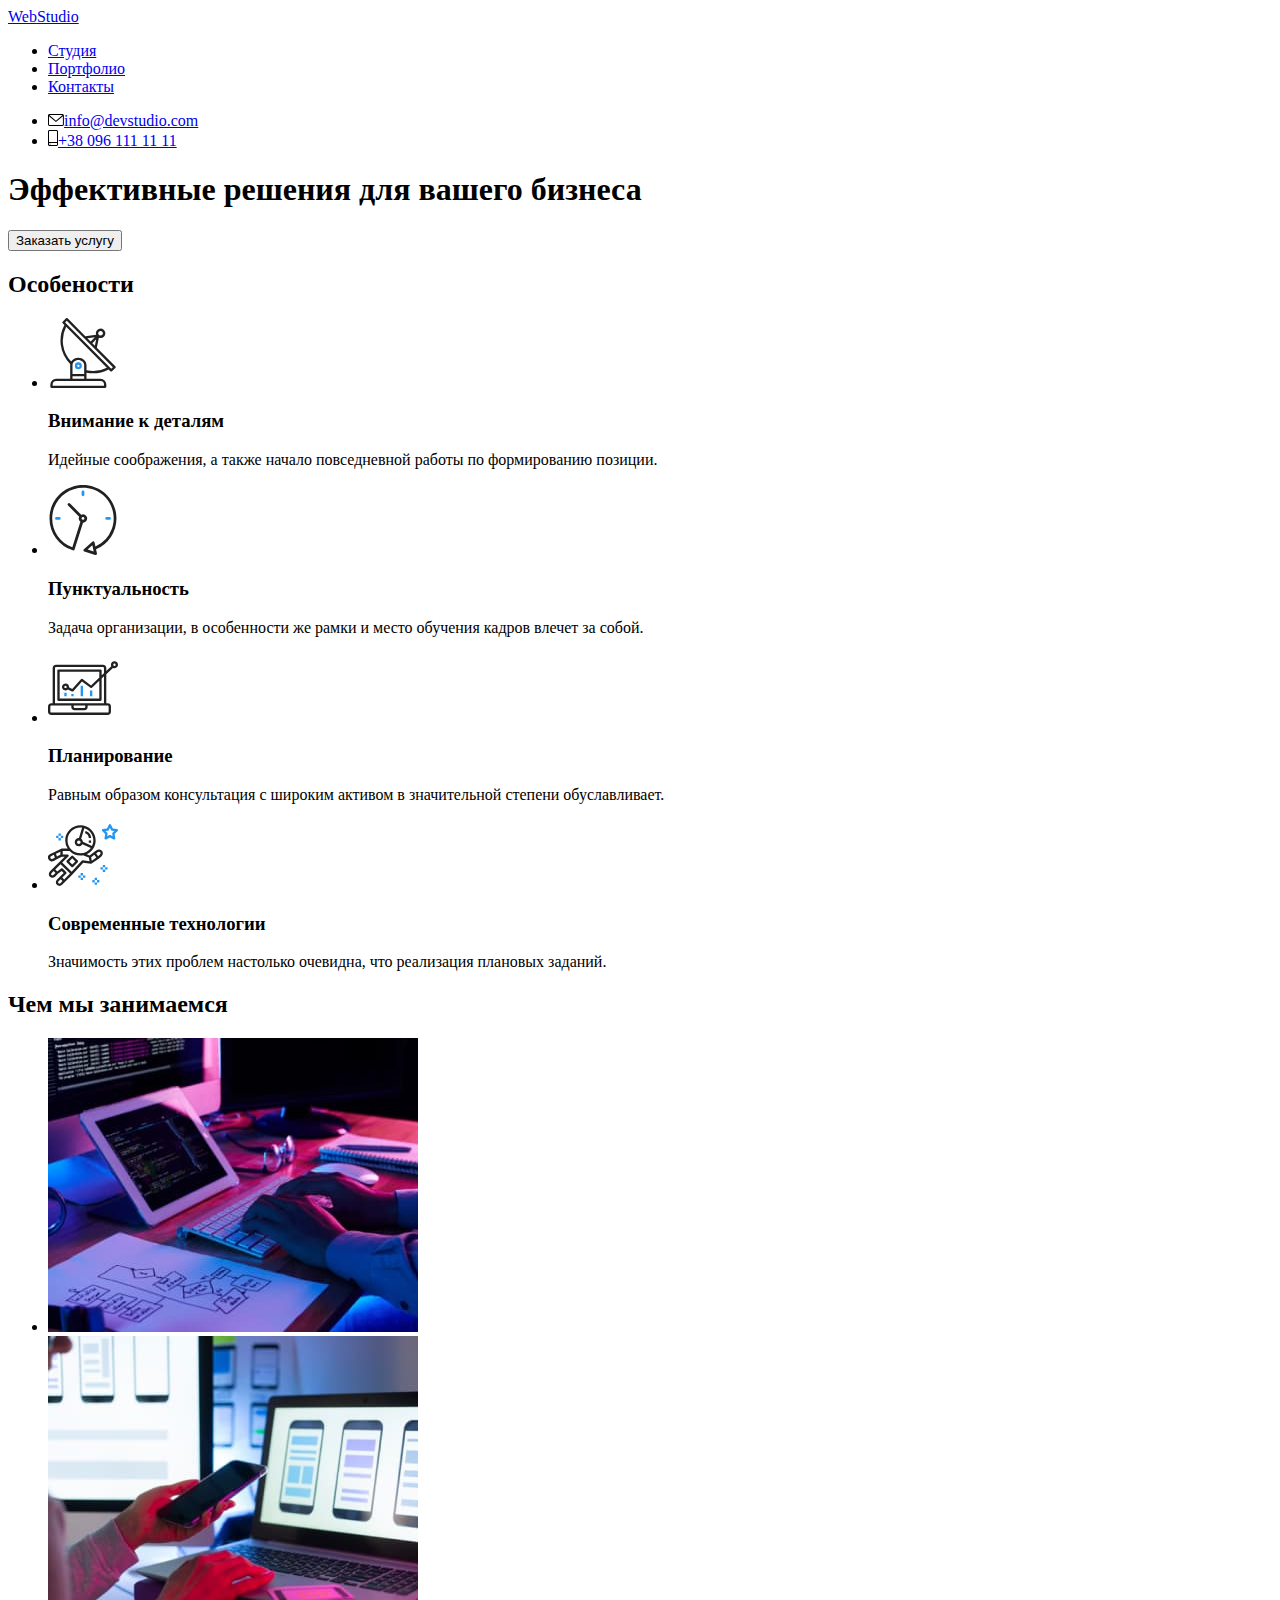
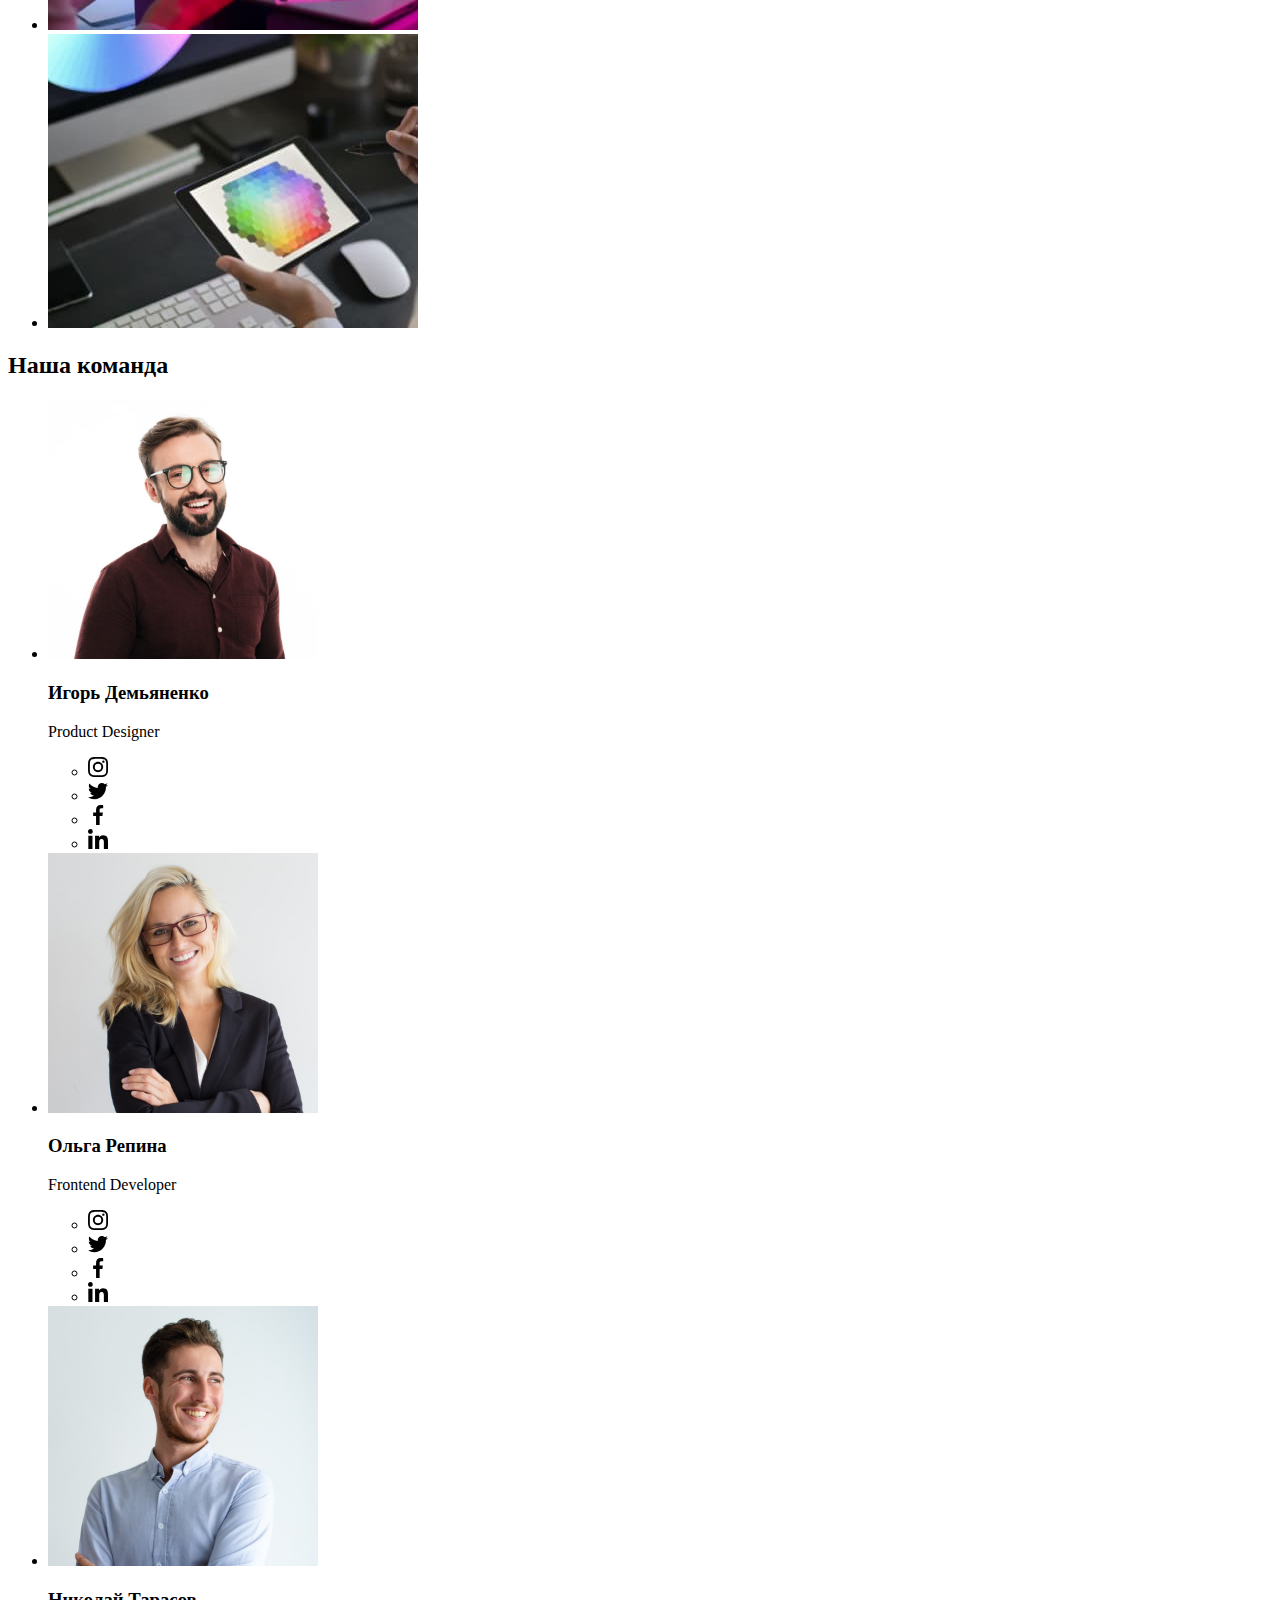
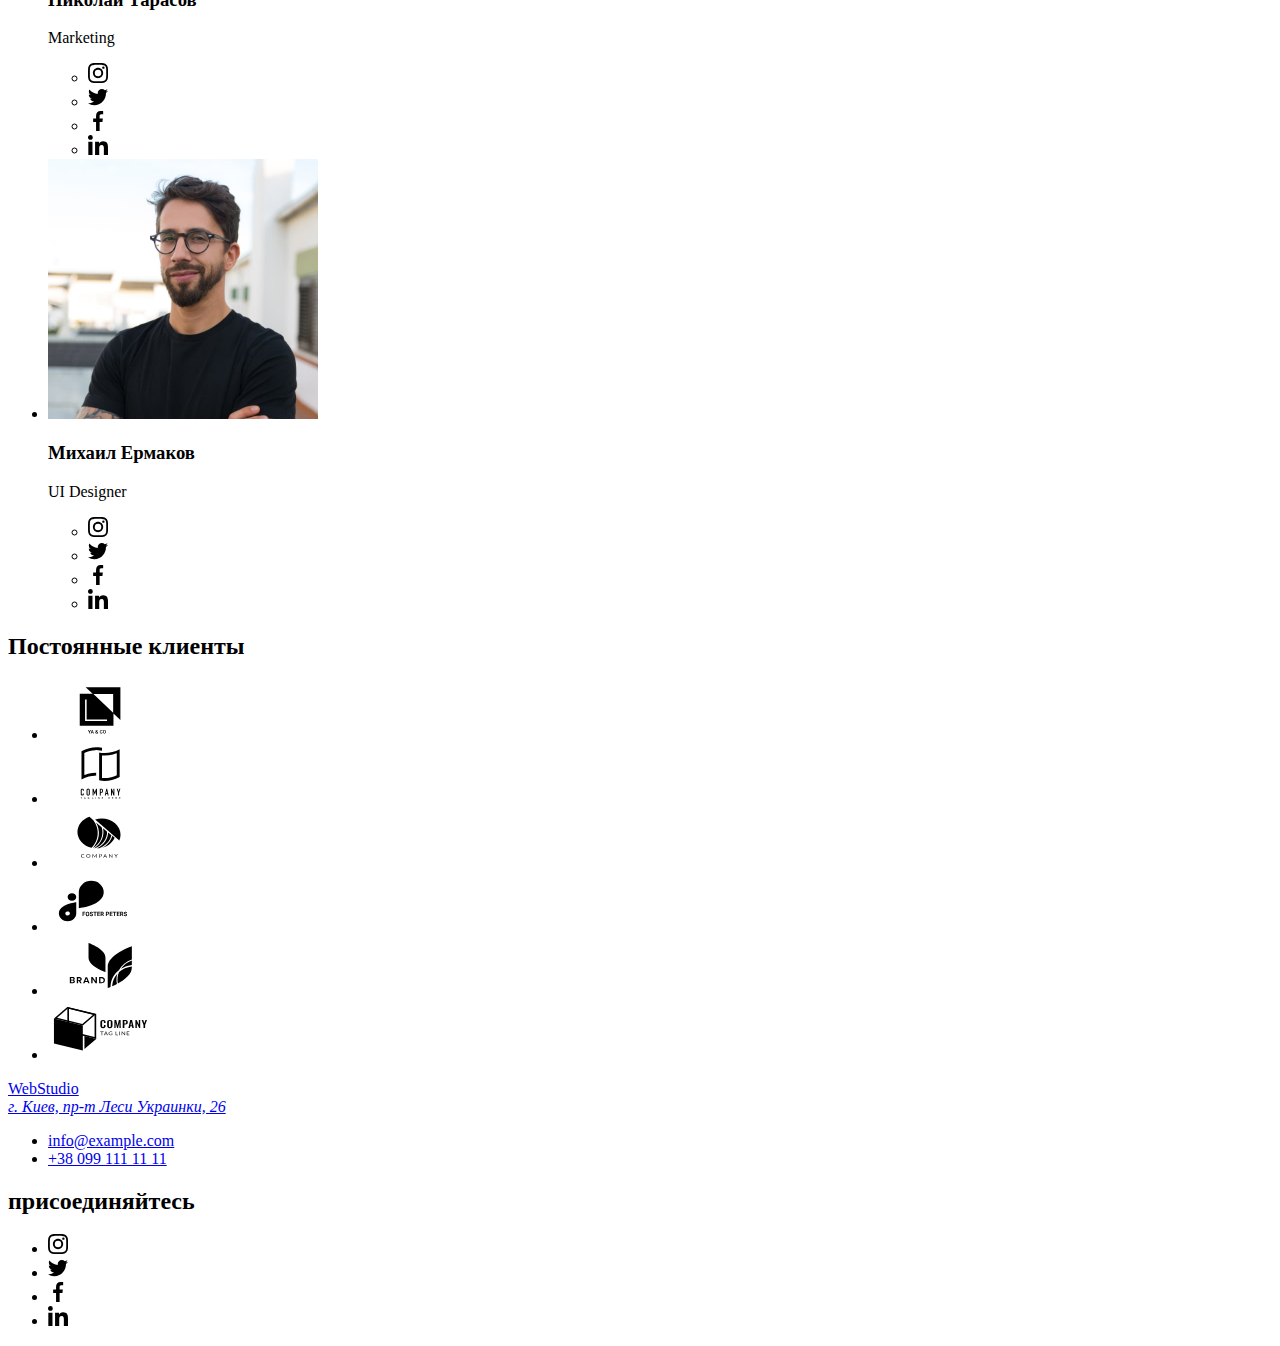
==== index.html @ f2348623 "add stydio" ====
<!DOCTYPE html>
<html lang="ru">
  <head>
    <meta charset="UTF-8" />
    <meta http-equiv="X-UA-Compatible" content="IE=edge" />
    <meta name="viewport" content="width=device-width, initial-scale=1.0" />
    <link rel="preconnect" href="https://fonts.googleapis.com" />
    <link rel="preconnect" href="https://fonts.gstatic.com" crossorigin />
    <link
      href="https://fonts.googleapis.com/css2?family=Raleway:wght@700&family=Roboto:wght@400;500;700;900&display=swap"
      rel="stylesheet"
    />
    <title>Модуль 4</title>
    <link
      rel="stylesheet"
      href="https://cdnjs.cloudflare.com/ajax/libs/modern-normalize/1.1.0/modern-normalize.min.css"
      integrity="sha512-wpPYUAdjBVSE4KJnH1VR1HeZfpl1ub8YT/NKx4PuQ5NmX2tKuGu6U/JRp5y+Y8XG2tV+wKQpNHVUX03MfMFn9Q=="
      crossorigin="anonymous"
      referrerpolicy="no-referrer"
    />
    <link rel="stylesheet" href="./css/styles.css" />
  </head>
  <body>
    <!-- header -->
    <header class="header">
      <div class="container header-content">
        <nav class="container-nav">
          <a href="./index.html" class="header-logo link"><span class="header-logo-blue">Web</span>Studio</a>
          <ul class="header-list-nav list">
            <li class="header-item-nav"><a href="./index.html" class="header-link link current">Студия</a></li>
            <li class="header-item-nav"><a href="./portfolio.html" class="header-link link">Портфолио</a></li>
            <li class="header-item-nav"><a href="./index.html" class="header-link link">Контакты</a></li>
          </ul>
        </nav>
        <ul class="header-list-contact list">
          <li class="header-item-contact">
            <a href="mailto:info@devstudio.com" class="header-link-contact link">
              <svg class="icon-email" width="16" height="12">
                <use href="./imges/sprite.svg#icon-email"/></use></svg
              >info@devstudio.com</a
            >
          </li>
          <li class="header-item-contact">
            <a href="tel:+380961111111" class="header-link-contact link">
              <svg class="icon-tel" width="10" height="16">
                <use href="./imges/sprite.svg#icon-tel"></use></svg
              >+38 096 111 11 11</a
            >
          </li>
        </ul>
      </div>
    </header>

    <!-- hero -->
    <main>
      <section class="hero hero-container">
        <h1 class="hero-title">Эффективные решения для вашего бизнеса</h1>
        <button type="button" class="hero-button">Заказать услугу</button>
      </section>

      <!-- feature -->
      <section class="feature">
        <div class="container">
          <h2 class="feature-title hiden">Oсобености</h2>
          <ul class="feature-list list feature-content">
            <li class="feature-item">
              <div class="feature-icons">
                <svg width="70" height="70">
                  <use href="./imges/sprite.svg#icon-antenna"></use>
                </svg>
              </div>
              <h3 class="feature-item-title">Внимание к деталям</h3>
              <p class="feature-item-text">
                Идейные соображения, а также начало повседневной работы по формированию позиции.
              </p>
            </li>
            <li class="feature-item">
              <div class="feature-icons">
                <svg width="70" height="70">
                  <use href="./imges/sprite.svg#icon-clock"></use>
                </svg>
              </div>
              <h3 class="feature-item-title">Пунктуальность</h3>
              <p class="feature-item-text">
                Задача организации, в особенности же рамки и место обучения кадров влечет за собой.
              </p>
            </li>
            <li class="feature-item">
              <div class="feature-icons">
                <svg width="70" height="70">
                  <use href="./imges/sprite.svg#icon-diagram"></use>
                </svg>
              </div>
              <h3 class="feature-item-title">Планирование</h3>
              <p class="feature-item-text">
                Равным образом консультация с широким активом в значительной степени обуславливает.
              </p>
            </li>
            <li class="feature-item">
              <div class="feature-icons">
                <svg width="70" height="70">
                  <use href="./imges/sprite.svg#icon-astronaut"></use>
                </svg>
              </div>
              <h3 class="feature-item-title">Современные технологии</h3>
              <p class="feature-item-text">
                Значимость этих проблем настолько очевидна, что реализация плановых заданий.
              </p>
            </li>
          </ul>
        </div>
      </section>

      <!-- company -->
      <section class="company">
        <div class="container">
          <h2 class="company-title">Чем мы занимаемся</h2>
          <ul class="company-list list">
            <li class="company-item">
              <img src="./imges/about_company1.jpg" alt="пишет код на компьютере" width="370" height="294" />
            </li>
            <li class="company-item">
              <img src="./imges/about_company2.jpg" alt="выбирает макет на компьютере" width="370" height="294" />
            </li>
            <li class="company-item">
              <img src="./imges/about_company3.jpg" alt="выбирает цвет на планшете" width="370" height="294" />
            </li>
          </ul>
        </div>
      </section>

      <!-- team -->
      <section class="team">
        <div class="container">
          <h2 class="team-title">Наша команда</h2>
          <ul class="team-list list">
            <li class="team-item">
              <img
                src="./imges/our_team1.jpg"
                class="team-img"
                alt="Сотрудник компании - Игорь Демьяненко"
                width="270"
                height="260"
              />
              <div class="team-content">
                <h3 class="team-item-title">Игорь Демьяненко</h3>
                <p class="team-item-text" lang="en">Product Designer</p>

                <ul class="team-list-icons list">
                  <li class="team-item-icons">
                    <a class="team-link-icons" href="/">
                      <svg class="icon-instagram" width="20" height="20">
                        <use href="./imges/sprite.svg#icon-instagram"></use>
                      </svg>
                    </a>
                  </li>
                  <li class="team-item-icons">
                    <a class="team-link-icons" href="/">
                      <svg class="icon-twitter" width="20" height="20">
                        <use href="./imges/sprite.svg#icon-twitter"></use>
                      </svg>
                    </a>
                  </li>
                  <li class="team-item-icons">
                    <a class="team-link-icons" href="/">
                      <svg class="icon-facebook" width="20" height="20">
                        <use href="./imges/sprite.svg#icon-facebook"></use>
                      </svg>
                    </a>
                  </li>
                  <li class="team-item-icons">
                    <a class="team-link-icons" href="/">
                      <svg class="icon-linkedin" width="20" height="20">
                        <use href="./imges/sprite.svg#icon-linkedin"></use>
                      </svg>
                    </a>
                  </li>
                </ul>
              </div>
            </li>
            <li class="team-item">
              <img
                src="./imges/our_team2.jpg"
                class="team-img"
                alt="Сотрудник компании - Ольга Репина"
                width="270"
                height="260"
              />
              <div class="team-content">
                <h3 class="team-item-title">Ольга Репина</h3>
                <p class="team-item-text" lang="en">Frontend Developer</p>

                <ul class="team-list-icons list">
                  <li class="team-item-icons">
                    <a class="team-link-icons" href="/">
                      <svg class="icon-instagram" width="20" height="20">
                        <use href="./imges/sprite.svg#icon-instagram"></use>
                      </svg>
                    </a>
                  </li>
                  <li class="team-item-icons">
                    <a class="team-link-icons" href="/">
                      <svg class="icon-twitter" width="20" height="20">
                        <use href="./imges/sprite.svg#icon-twitter"></use>
                      </svg>
                    </a>
                  </li>
                  <li class="team-item-icons">
                    <a class="team-link-icons" href="/">
                      <svg class="icon-facebook" width="20" height="20">
                        <use href="./imges/sprite.svg#icon-facebook"></use>
                      </svg>
                    </a>
                  </li>
                  <li class="team-item-icons">
                    <a class="team-link-icons" href="/">
                      <svg class="icon-linkedin" width="20" height="20">
                        <use href="./imges/sprite.svg#icon-linkedin"></use>
                      </svg>
                    </a>
                  </li>
                </ul>
              </div>
            </li>
            <li class="team-item">
              <img
                src="./imges/our_team3.jpg"
                class="team-img"
                alt="Сотрудник компании - Николай Тарасов"
                width="270"
                height="260"
              />
              <div class="team-content">
                <h3 class="team-item-title">Николай Тарасов</h3>
                <p class="team-item-text" lang="en">Marketing</p>

                <ul class="team-list-icons list">
                  <li class="team-item-icons">
                    <a class="team-link-icons" href="/">
                      <svg class="icon-instagram" width="20" height="20">
                        <use href="./imges/sprite.svg#icon-instagram"></use>
                      </svg>
                    </a>
                  </li>
                  <li class="team-item-icons">
                    <a class="team-link-icons" href="/">
                      <svg class="icon-twitter" width="20" height="20">
                        <use href="./imges/sprite.svg#icon-twitter"></use>
                      </svg>
                    </a>
                  </li>
                  <li class="team-item-icons">
                    <a class="team-link-icons" href="/">
                      <svg class="icon-facebook" width="20" height="20">
                        <use href="./imges/sprite.svg#icon-facebook"></use>
                      </svg>
                    </a>
                  </li>
                  <li class="team-item-icons">
                    <a class="team-link-icons" href="/">
                      <svg class="icon-linkedin" width="20" height="20">
                        <use href="./imges/sprite.svg#icon-linkedin"></use>
                      </svg>
                    </a>
                  </li>
                </ul>
              </div>
            </li>
            <li class="team-item">
              <img
                src="./imges/our_team4.jpg"
                class="team-img"
                alt="Сотрудник компании - Михаил Ермаков"
                width="270"
                height="260"
              />
              <div class="team-content">
                <h3 class="team-item-title">Михаил Ермаков</h3>
                <p class="team-item-text" lang="en">UI Designer</p>

                <ul class="team-list-icons list">
                  <li class="team-item-icons">
                    <a class="team-link-icons" href="/">
                      <svg class="icon-instagram" width="20" height="20">
                        <use href="./imges/sprite.svg#icon-instagram"></use>
                      </svg>
                    </a>
                  </li>
                  <li class="team-item-icons">
                    <a class="team-link-icons" href="/">
                      <svg class="icon-twitter" width="20" height="20">
                        <use href="./imges/sprite.svg#icon-twitter"></use>
                      </svg>
                    </a>
                  </li>
                  <li class="team-item-icons">
                    <a class="team-link-icons" href="/">
                      <svg class="icon-facebook" width="20" height="20">
                        <use href="./imges/sprite.svg#icon-facebook"></use>
                      </svg>
                    </a>
                  </li>
                  <li class="team-item-icons">
                    <a class="team-link-icons" href="/">
                      <svg class="icon-linkedin" width="20" height="20">
                        <use href="./imges/sprite.svg#icon-linkedin"></use>
                      </svg>
                    </a>
                  </li>
                </ul>
              </div>
            </li>
          </ul>
        </div>
      </section>

      <!-- clients -->
      <section class="clients">
        <div class="container">
          <h2 class="clients-title">Постоянные клиенты</h2>
          <ul class="clients-list list">
            <li class="clients-item">
              <a class="clients-link link" href="/">
                <svg class="clients-icon" width="106" height="60">
                  <use href="./imges/sprite.svg#clients-icon-1"></use>
                </svg>
              </a>
            </li>
            <li class="clients-item">
              <a class="clients-link link" href="/">
                <svg class="clients-icon" width="106" height="60">
                  <use href="./imges/sprite.svg#clients-icon-2"></use>
                </svg>
              </a>
            </li>
            <li class="clients-item">
              <a class="clients-link link" href="/">
                <svg class="clients-icon" width="106" height="60">
                  <use href="./imges/sprite.svg#clients-icon-3"></use>
                </svg>
              </a>
            </li>
            <li class="clients-item">
              <a class="clients-link link" href="/">
                <svg class="clients-icon" width="106" height="60">
                  <use href="./imges/sprite.svg#clients-icon-4"></use>
                </svg>
              </a>
            </li>
            <li class="clients-item">
              <a class="clients-link link" href="/">
                <svg class="clients-icon" width="106" height="60">
                  <use href="./imges/sprite.svg#clients-icon-5"></use>
                </svg>
              </a>
            </li>
            <li class="clients-item">
              <a class="clients-link link" href="/">
                <svg class="clients-icon" width="106" height="60">
                  <use href="./imges/sprite.svg#clients-icon-6"></use>
                </svg>
              </a>
            </li>
          </ul>
        </div>
      </section>
    </main>

    <!-- footer -->
    <footer class="footer">
      <div class="container">
        <div class="footer-content">
          <a class="footer-logo link" href="./index.html"><span class="footer-logo-blue">Web</span>Studio</a>
          <address class="footer-address">
            <a
              href="https://goo.gl/maps/LMZink6fcVC9zRSU7"
              rel="noreferrer noopener nofollow"
              class="footer-link-address link"
              target="_blank"
              >г. Киев, пр-т Леси Украинки, 26</a
            >
          </address>
          <ul class="footer-list list">
            <li class="footer-item"><a href="mailto:info@example.com" class="footer-link link">info@example.com</a></li>
            <li class="footer-item"><a href="tel:+380991111111" class="footer-link link">+38 099 111 11 11</a></li>
          </ul>
        </div>
        <div class="footer-slogan">
          <h2 class="footer-title">присоединяйтесь</h2>
          <ul class="footer-list-icons list">
            <li class="footer-item-icons">
              <a class="footer-link-icons" href="/">
                <svg class="icon-instagram" width="20" height="20">
                  <use href="./imges/sprite.svg#icon-instagram"></use>
                </svg>
              </a>
            </li>
            <li class="footer-item-icons">
              <a class="footer-link-icons" href="/">
                <svg class="icon-twitter" width="20" height="20">
                  <use href="./imges/sprite.svg#icon-twitter"></use>
                </svg>
              </a>
            </li>
            <li class="footer-item-icons">
              <a class="footer-link-icons" href="/">
                <svg class="icon-facebook" width="20" height="20">
                  <use href="./imges/sprite.svg#icon-facebook"></use>
                </svg>
              </a>
            </li>
            <li class="footer-item-icons">
              <a class="footer-link-icons" href="/">
                <svg class="icon-linkedin" width="20" height="20">
                  <use href="./imges/sprite.svg#icon-linkedin"></use>
                </svg>
              </a>
            </li>
          </ul>
        </div>
      </div>
    </footer>
  </body>
</html>
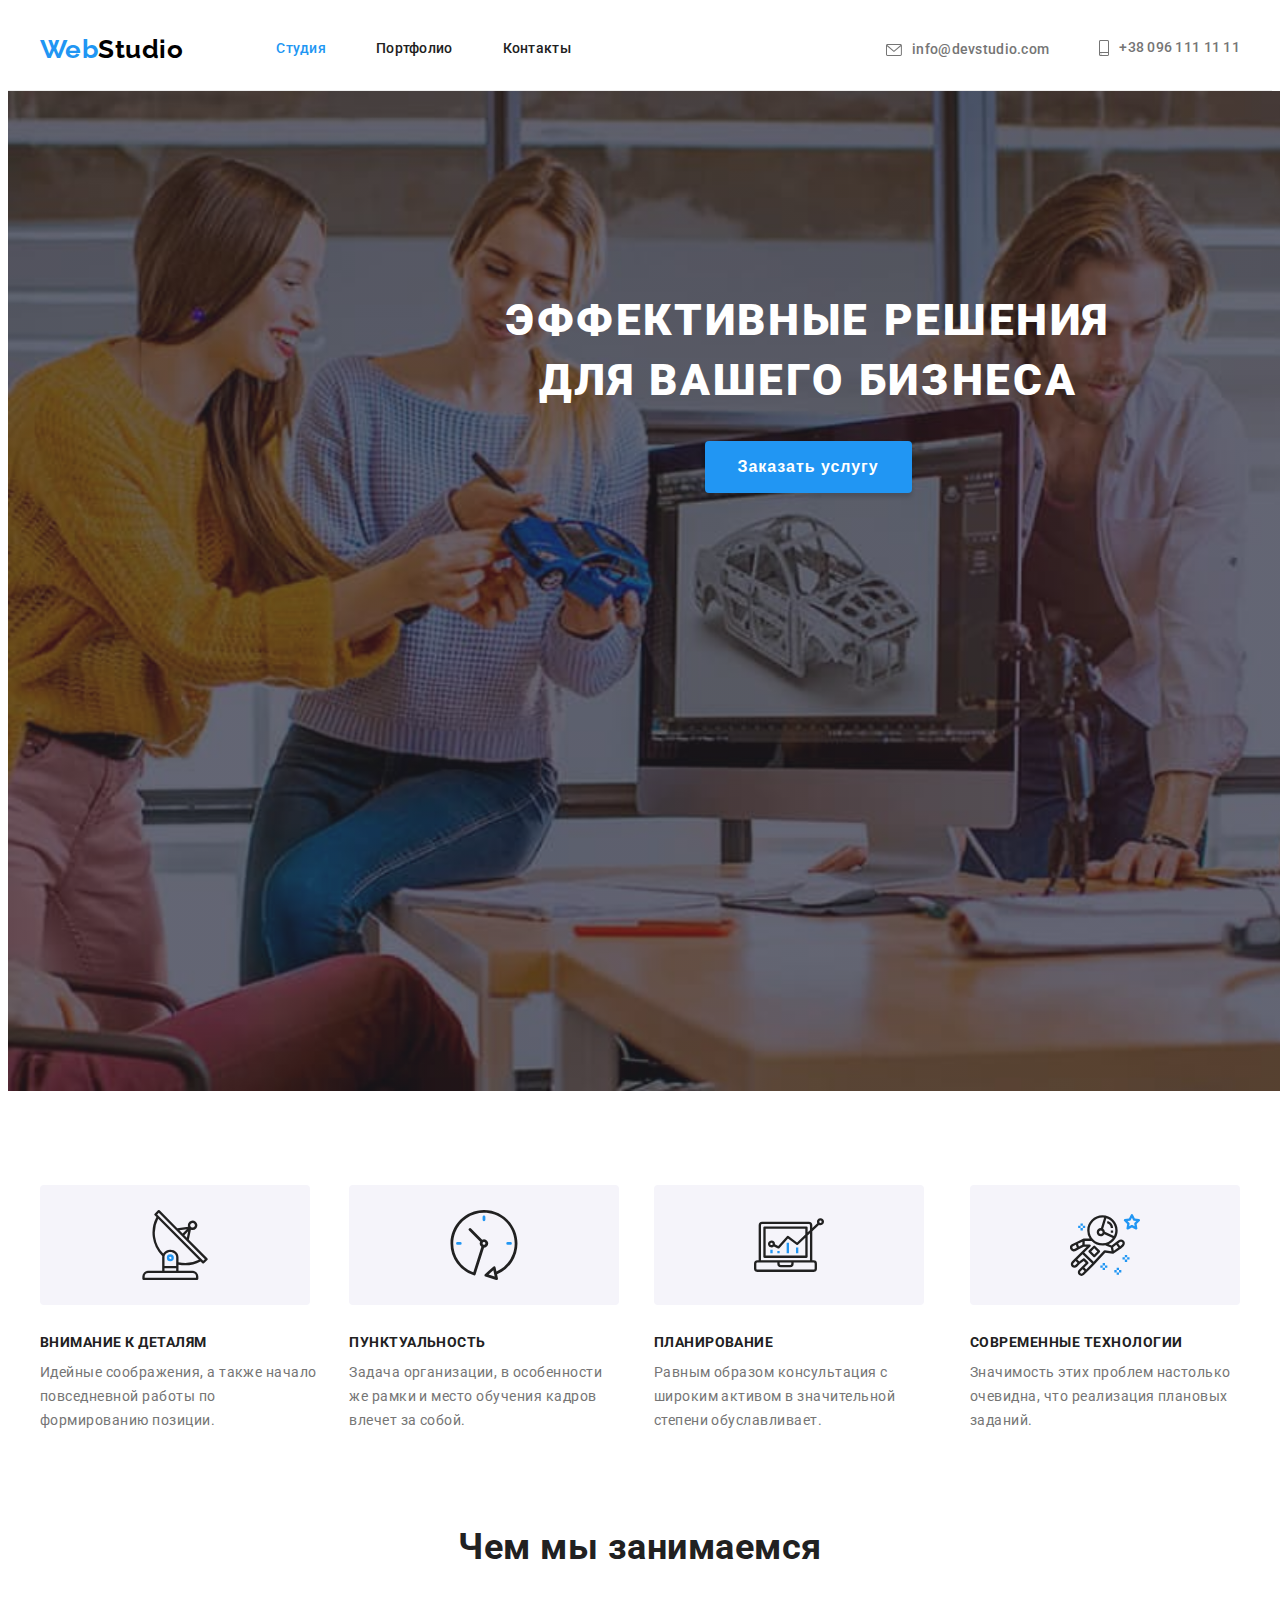
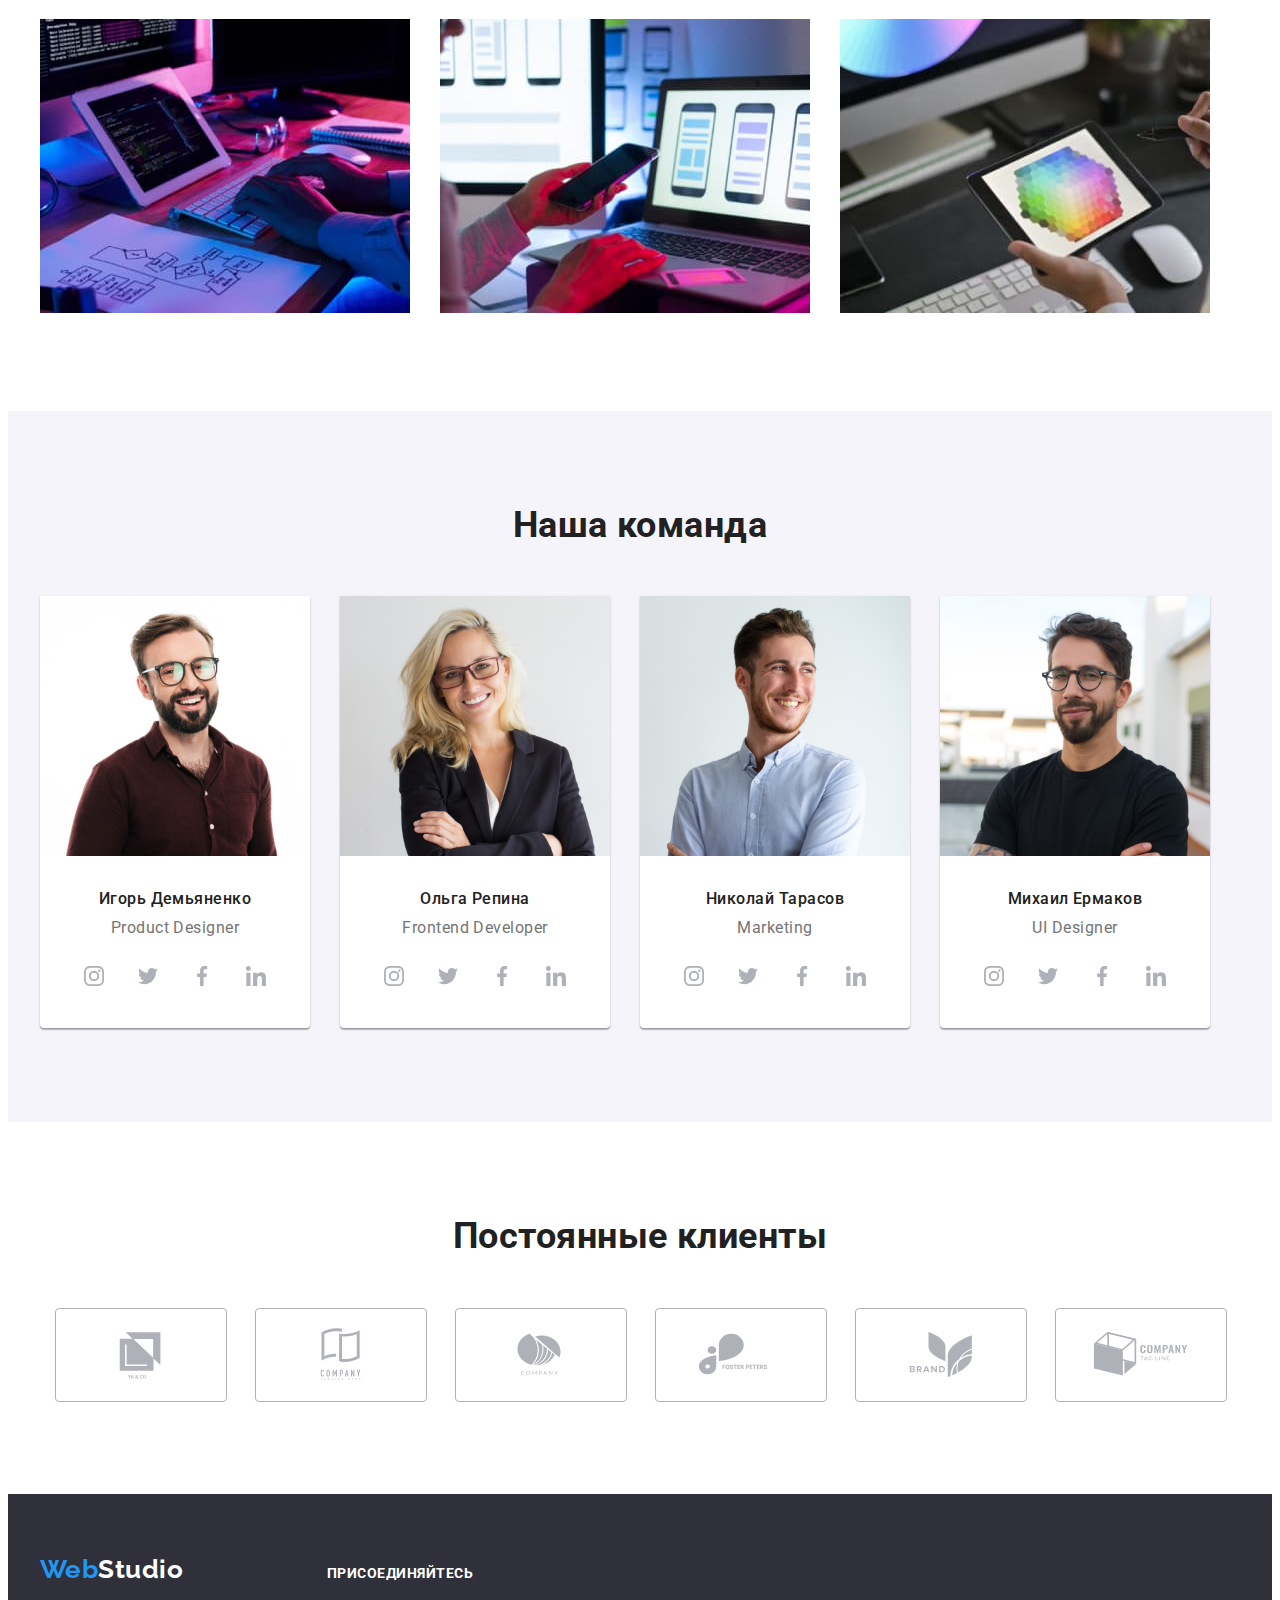
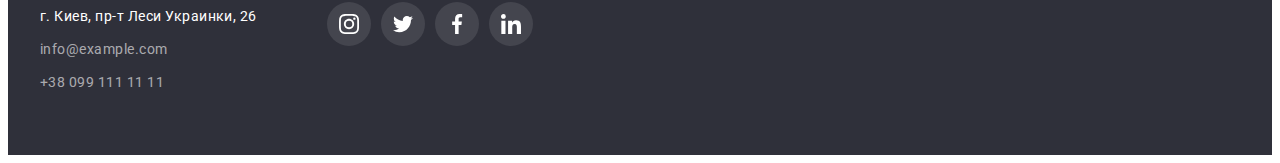
==== commit 3cbd1346: "add attribute aria-label" ====
--- a/index.html
+++ b/index.html
@@ -75,7 +75,7 @@
               </p>
             </li>
             <li class="feature-item">
-              <div class="feature-icons">
+              <div class="feature-icons" >
                 <svg width="70" height="70">
                   <use href="./imges/sprite.svg#icon-clock"></use>
                 </svg>
@@ -86,7 +86,7 @@
               </p>
             </li>
             <li class="feature-item">
-              <div class="feature-icons">
+              <div class="feature-icons" >
                 <svg width="70" height="70">
                   <use href="./imges/sprite.svg#icon-diagram"></use>
                 </svg>
@@ -148,28 +148,28 @@
 
                 <ul class="team-list-icons list">
                   <li class="team-item-icons">
-                    <a class="team-link-icons" href="/">
+                    <a class="team-link-icons" href="/" aria-label="ссылка на instagram">
                       <svg class="icon-instagram" width="20" height="20">
                         <use href="./imges/sprite.svg#icon-instagram"></use>
                       </svg>
                     </a>
                   </li>
                   <li class="team-item-icons">
-                    <a class="team-link-icons" href="/">
+                    <a class="team-link-icons" href="/" aria-label="ссылка на twitter">
                       <svg class="icon-twitter" width="20" height="20">
                         <use href="./imges/sprite.svg#icon-twitter"></use>
                       </svg>
                     </a>
                   </li>
                   <li class="team-item-icons">
-                    <a class="team-link-icons" href="/">
+                    <a class="team-link-icons" href="/" aria-label="ссылка на facebook">
                       <svg class="icon-facebook" width="20" height="20">
                         <use href="./imges/sprite.svg#icon-facebook"></use>
                       </svg>
                     </a>
                   </li>
                   <li class="team-item-icons">
-                    <a class="team-link-icons" href="/">
+                    <a class="team-link-icons" href="/" aria-label="ссылка на linkedin">
                       <svg class="icon-linkedin" width="20" height="20">
                         <use href="./imges/sprite.svg#icon-linkedin"></use>
                       </svg>
@@ -192,28 +192,28 @@
 
                 <ul class="team-list-icons list">
                   <li class="team-item-icons">
-                    <a class="team-link-icons" href="/">
+                    <a class="team-link-icons" href="/" aria-label="ссылка на instagram">
                       <svg class="icon-instagram" width="20" height="20">
                         <use href="./imges/sprite.svg#icon-instagram"></use>
                       </svg>
                     </a>
                   </li>
                   <li class="team-item-icons">
-                    <a class="team-link-icons" href="/">
+                    <a class="team-link-icons" href="/" aria-label="ссылка на twitter">
                       <svg class="icon-twitter" width="20" height="20">
                         <use href="./imges/sprite.svg#icon-twitter"></use>
                       </svg>
                     </a>
                   </li>
                   <li class="team-item-icons">
-                    <a class="team-link-icons" href="/">
+                    <a class="team-link-icons" href="/" aria-label="ссылка на facebook">
                       <svg class="icon-facebook" width="20" height="20">
                         <use href="./imges/sprite.svg#icon-facebook"></use>
                       </svg>
                     </a>
                   </li>
                   <li class="team-item-icons">
-                    <a class="team-link-icons" href="/">
+                    <a class="team-link-icons" href="/" aria-label="ссылка на linkedin">
                       <svg class="icon-linkedin" width="20" height="20">
                         <use href="./imges/sprite.svg#icon-linkedin"></use>
                       </svg>
@@ -236,28 +236,28 @@
 
                 <ul class="team-list-icons list">
                   <li class="team-item-icons">
-                    <a class="team-link-icons" href="/">
+                    <a class="team-link-icons" href="/" aria-label="ссылка на instagram">
                       <svg class="icon-instagram" width="20" height="20">
                         <use href="./imges/sprite.svg#icon-instagram"></use>
                       </svg>
                     </a>
                   </li>
                   <li class="team-item-icons">
-                    <a class="team-link-icons" href="/">
+                    <a class="team-link-icons" href="/" aria-label="ссылка на twitter">
                       <svg class="icon-twitter" width="20" height="20">
                         <use href="./imges/sprite.svg#icon-twitter"></use>
                       </svg>
                     </a>
                   </li>
                   <li class="team-item-icons">
-                    <a class="team-link-icons" href="/">
+                    <a class="team-link-icons" href="/" aria-label="ссылка на facebook">
                       <svg class="icon-facebook" width="20" height="20">
                         <use href="./imges/sprite.svg#icon-facebook"></use>
                       </svg>
                     </a>
                   </li>
                   <li class="team-item-icons">
-                    <a class="team-link-icons" href="/">
+                    <a class="team-link-icons" href="/" aria-label="ссылка на linkedin">
                       <svg class="icon-linkedin" width="20" height="20">
                         <use href="./imges/sprite.svg#icon-linkedin"></use>
                       </svg>
@@ -280,28 +280,28 @@
 
                 <ul class="team-list-icons list">
                   <li class="team-item-icons">
-                    <a class="team-link-icons" href="/">
+                    <a class="team-link-icons" href="/" aria-label="ссылка на instagram">
                       <svg class="icon-instagram" width="20" height="20">
                         <use href="./imges/sprite.svg#icon-instagram"></use>
                       </svg>
                     </a>
                   </li>
                   <li class="team-item-icons">
-                    <a class="team-link-icons" href="/">
+                    <a class="team-link-icons" href="/" aria-label="ссылка на twitter">
                       <svg class="icon-twitter" width="20" height="20">
                         <use href="./imges/sprite.svg#icon-twitter"></use>
                       </svg>
                     </a>
                   </li>
                   <li class="team-item-icons">
-                    <a class="team-link-icons" href="/">
+                    <a class="team-link-icons" href="/" aria-label="ссылка на facebook">
                       <svg class="icon-facebook" width="20" height="20">
                         <use href="./imges/sprite.svg#icon-facebook"></use>
                       </svg>
                     </a>
                   </li>
                   <li class="team-item-icons">
-                    <a class="team-link-icons" href="/">
+                    <a class="team-link-icons" href="/" aria-label="ссылка на linkedin">
                       <svg class="icon-linkedin" width="20" height="20">
                         <use href="./imges/sprite.svg#icon-linkedin"></use>
                       </svg>
@@ -321,42 +321,42 @@
           <ul class="clients-list list">
             <li class="clients-item">
               <a class="clients-link link" href="/">
-                <svg class="clients-icon" width="106" height="60">
+                <svg width="106" height="60">
                   <use href="./imges/sprite.svg#clients-icon-1"></use>
                 </svg>
               </a>
             </li>
             <li class="clients-item">
               <a class="clients-link link" href="/">
-                <svg class="clients-icon" width="106" height="60">
+                <svg width="106" height="60">
                   <use href="./imges/sprite.svg#clients-icon-2"></use>
                 </svg>
               </a>
             </li>
             <li class="clients-item">
               <a class="clients-link link" href="/">
-                <svg class="clients-icon" width="106" height="60">
+                <svg width="106" height="60">
                   <use href="./imges/sprite.svg#clients-icon-3"></use>
                 </svg>
               </a>
             </li>
             <li class="clients-item">
               <a class="clients-link link" href="/">
-                <svg class="clients-icon" width="106" height="60">
+                <svg width="106" height="60">
                   <use href="./imges/sprite.svg#clients-icon-4"></use>
                 </svg>
               </a>
             </li>
             <li class="clients-item">
               <a class="clients-link link" href="/">
-                <svg class="clients-icon" width="106" height="60">
+                <svg width="106" height="60">
                   <use href="./imges/sprite.svg#clients-icon-5"></use>
                 </svg>
               </a>
             </li>
             <li class="clients-item">
               <a class="clients-link link" href="/">
-                <svg class="clients-icon" width="106" height="60">
+                <svg width="106" height="60">
                   <use href="./imges/sprite.svg#clients-icon-6"></use>
                 </svg>
               </a>
@@ -389,28 +389,28 @@
           <h2 class="footer-title">присоединяйтесь</h2>
           <ul class="footer-list-icons list">
             <li class="footer-item-icons">
-              <a class="footer-link-icons" href="/">
+              <a class="footer-link-icons" href="/" aria-label="ссылка на instagram">
                 <svg class="icon-instagram" width="20" height="20">
                   <use href="./imges/sprite.svg#icon-instagram"></use>
                 </svg>
               </a>
             </li>
             <li class="footer-item-icons">
-              <a class="footer-link-icons" href="/">
+              <a class="footer-link-icons" href="/" aria-label="ссылка на twitter">
                 <svg class="icon-twitter" width="20" height="20">
                   <use href="./imges/sprite.svg#icon-twitter"></use>
                 </svg>
               </a>
             </li>
             <li class="footer-item-icons">
-              <a class="footer-link-icons" href="/">
+              <a class="footer-link-icons" href="/" aria-label="ссылка на facebook">
                 <svg class="icon-facebook" width="20" height="20">
                   <use href="./imges/sprite.svg#icon-facebook"></use>
                 </svg>
               </a>
             </li>
             <li class="footer-item-icons">
-              <a class="footer-link-icons" href="/">
+              <a class="footer-link-icons" href="/" aria-label="ссылка на linkedin">
                 <svg class="icon-linkedin" width="20" height="20">
                   <use href="./imges/sprite.svg#icon-linkedin"></use>
                 </svg>
--- a/css/styles.css
+++ b/css/styles.css
@@ -0,0 +1,583 @@
+:root {
+  --team-background-color: #f5f4fa;
+  --primory-title-color: #212121;
+  --nav-text-color: #212121;
+  --button-text-color: #212121;
+  --secondary-title-color: #ffffff;
+  --accent-button-text-color: #ffffff;
+  --address-text-color: #ffffff;
+  --hero-background-color: #2f303a;
+  --footer-background-color: #2f303a;
+  --all-text-color: #757575;
+  --accent-color: #2196f3;
+  --primory-logo-color: #2196f3;
+  --secondary-logo-color: #000000;
+  --footer-contact-color: rgba(255, 255, 255, 0.6);
+  --header-contact-color: #757575;
+  --feature-bc-icons: #f5f4fa;
+  --icon-primory-color: #afb1b8;
+  --icon-secondary-color: #ffffff;
+  --border-color: #eeeeee;
+}
+
+body {
+  font-family: "Roboto", sans-serif;
+  color: var(--primory-title-color);
+  letter-spacing: 0.03em;
+}
+
+p,
+h1,
+h2,
+h3,
+h4,
+h5,
+h6 {
+  margin: 0;
+}
+
+ul {
+  margin: 0;
+  padding-left: 0;
+}
+
+.list {
+  list-style: none;
+}
+.link {
+  text-decoration: none;
+}
+
+.container {
+  width: 1200px;
+  margin: 0 auto;
+  padding-left: 15px;
+  padding-right: 15px;
+}
+
+.hiden {
+  position: absolute;
+  white-space: nowrap;
+  width: 1px;
+  height: 1px;
+  overflow: hidden;
+  border: 0;
+  padding: 0;
+  clip: rect(0 0 0 0);
+  clip-path: inset(50%);
+  margin: -1px;
+}
+
+/* ------------------------ header ------------------------*/
+.header {
+  border-bottom: 1px solid #ececec;
+}
+
+.header-content {
+  display: flex;
+  align-items: center;
+}
+
+.header-logo {
+  padding-top: 24px;
+  padding-bottom: 24px;
+  font-family: "Raleway", sans-serif;
+  font-weight: 700;
+  font-size: 26px;
+  line-height: 1.19;
+  color: var(--secondary-logo-color);
+  margin-right: 93px;
+}
+
+.container-nav {
+  display: flex;
+  align-items: center;
+}
+
+.header-logo-blue {
+  color: var(--primory-logo-color);
+}
+
+.header-list-nav {
+  display: flex;
+}
+
+.header-item-nav:not(:last-child) {
+  margin-right: 50px;
+}
+
+.header-link {
+  display: block;
+  padding-top: 32px;
+  padding-bottom: 32px;
+  font-weight: 500;
+  font-size: 14px;
+  line-height: 1.14;
+  letter-spacing: 0.02em;
+  color: var(--nav-text-color);
+}
+
+.header-link:hover,
+.header-link:focus {
+  color: var(--accent-color);
+}
+
+.current {
+  color: var(--accent-color);
+}
+
+.header-list-contact {
+  display: flex;
+  align-items: baseline;
+  margin-left: auto;
+}
+
+.header-item-contact {
+  margin-right: 50px;
+}
+
+.header-item-contact:last-child {
+  margin-right: 0;
+}
+
+.header-link-contact {
+  display: flex;
+  align-items: center;
+  width: 100%;
+  height: 100%;
+  padding-top: 32px;
+  padding-bottom: 32px;
+  font-weight: 500;
+  font-size: 14px;
+  line-height: 1.14;
+  letter-spacing: 0.02em;
+  color: var(--header-contact-color);
+}
+
+.header-link-contact:hover,
+.header-link-contact:focus {
+  color: var(--accent-color);
+}
+
+.icon-email,
+.icon-tel {
+  fill: currentColor;
+  margin-right: 10px;
+}
+/* ------------------------ hero ------------------------*/
+
+.hero {
+  padding-top: 200px;
+  padding-bottom: 200px;
+  background-color: var(--hero-background-color);
+}
+
+.hero-container {
+  width: 1600px;
+  height: 600px;
+  margin: 0 auto;
+  background-image: linear-gradient(rgba(47, 48, 58, 0.4), rgba(47, 48, 58, 0.4)), url(../imges/hero.jpg);
+  background-repeat: no-repeat;
+  background-position: center;
+  background-size: cover;
+}
+
+.hero-title {
+  width: 669px;
+  margin-bottom: 30px;
+  font-weight: 900;
+  font-size: 44px;
+  line-height: 1.36;
+  text-align: center;
+  letter-spacing: 0.06em;
+  text-transform: uppercase;
+  color: var(--secondary-title-color);
+  margin-right: auto;
+  margin-left: auto;
+}
+
+.hero-button {
+  margin: 0 auto;
+  display: block;
+  padding: 10px 32px;
+  font-weight: 700;
+  font-size: 16px;
+  line-height: 1.88;
+  cursor: pointer;
+  text-align: center;
+  letter-spacing: 0.06em;
+  color: var(--accent-button-text-color);
+  background-color: var(--accent-color);
+  box-shadow: 0px 4px 4px rgba(0, 0, 0, 0.15);
+  border-radius: 4px;
+  border: 1px solid transparent;
+}
+
+/* ------------------------ feature ------------------------*/
+
+.feature {
+  padding-top: 94px;
+}
+
+.feature-content {
+  display: flex;
+}
+
+.feature-item {
+  min-width: 270px;
+}
+
+.feature-item:not(:last-child) {
+  margin-right: 30px;
+}
+
+.feature-icons {
+  background-color: var(--feature-bc-icons);
+  width: 270px;
+  height: 120px;
+  display: flex;
+  justify-content: center;
+  align-items: center;
+  border-radius: 4px;
+  margin-bottom: 30px;
+}
+
+.feature-item-title {
+  font-size: 14px;
+  line-height: 1.14;
+  text-transform: uppercase;
+  margin-bottom: 10px;
+}
+
+.feature-item-text {
+  font-size: 14px;
+  line-height: 1.71;
+  color: var(--all-text-color);
+}
+
+/* ------------------------ company ------------------------*/
+.company {
+  padding-top: 94px;
+  padding-bottom: 94px;
+}
+
+.company-list {
+  display: flex;
+}
+
+.company-item:not(:last-child) {
+  margin-right: 30px;
+}
+
+.company-title {
+  margin-bottom: 50px;
+  font-size: 36px;
+  line-height: 1.16;
+  text-align: center;
+}
+
+/* ------------------------ team ------------------------*/
+
+.team {
+  padding-top: 94px;
+  padding-bottom: 94px;
+  background-color: var(--team-background-color);
+}
+
+.team-title {
+  margin-bottom: 50px;
+  font-size: 36px;
+  line-height: 1.16;
+  text-align: center;
+}
+
+.team-list {
+  display: flex;
+}
+
+.team-item {
+  width: 270px;
+  background-color: #ffffff;
+  box-shadow: 0px 1px 3px rgba(0, 0, 0, 0.12), 0px 1px 1px rgba(0, 0, 0, 0.14), 0px 2px 1px rgba(0, 0, 0, 0.2);
+  border-radius: 0px 0px 4px 4px;
+}
+
+.team-item:not(:last-child) {
+  margin-right: 30px;
+}
+
+.team-content {
+  padding-top: 30px;
+  padding-bottom: 30px;
+}
+
+.team-item-title {
+  margin-bottom: 10px;
+  font-weight: 500;
+  font-size: 16px;
+  line-height: 1.18;
+  text-align: center;
+}
+.team-item-text {
+  font-size: 16px;
+  line-height: 1.18;
+  text-align: center;
+  color: var(--all-text-color);
+}
+
+.team-list-icons {
+  display: flex;
+  justify-content: center;
+  margin-top: 16px;
+}
+
+.team-item-icons {
+  width: 44px;
+  height: 44px;
+  margin-right: 10px;
+}
+
+.team-item-icons:last-child {
+  margin-right: 0;
+}
+
+.team-link-icons {
+  width: 100%;
+  height: 100%;
+  display: flex;
+  justify-content: center;
+  align-items: center;
+  fill: var(--icon-primory-color);
+}
+
+.team-link-icons:hover {
+  background-color: var(--accent-color);
+  fill: var(--icon-secondary-color);
+  border-radius: 50%;
+}
+
+/* ------------------------ clients ------------------------*/
+.clients {
+  padding-top: 94px;
+  padding-bottom: 94px;
+}
+
+.clients-title {
+  font-size: 36px;
+  line-height: 1.16;
+  text-align: center;
+  color: var(--primory-title-color);
+  margin-bottom: 50px;
+}
+
+.clients-list {
+  display: flex;
+  justify-content: center;
+}
+
+.clients-item {
+  width: 170px;
+  height: 92px;
+  margin-right: 30px;
+}
+
+.clients-item:last-child {
+  margin-right: 0;
+}
+
+.clients-link {
+  width: 100%;
+  height: 100%;
+  display: flex;
+  justify-content: center;
+  align-items: center;
+  border-radius: 4px;
+  border: 1px solid #afb1b8;
+  fill: var(--icon-primory-color);
+}
+
+.clients-link:hover,
+.clients-link:focus {
+  fill: var(--accent-color);
+  border-color: var(--accent-color);
+}
+
+/* ------------------------ footer ------------------------*/
+.footer {
+  padding-top: 60px;
+  padding-bottom: 60px;
+  background-color: var(--footer-background-color);
+}
+
+.footer > .container {
+  display: flex;
+}
+
+.footer-content {
+  max-width: 376px;
+  min-height: 112px;
+  margin-right: 70px;
+}
+
+.footer-logo {
+  display: block;
+  margin-bottom: 20px;
+  font-family: "Raleway", sans-serif;
+  font-weight: 700;
+  font-size: 26px;
+  line-height: 1.19;
+  color: #ffffff;
+}
+
+.footer-logo-blue {
+  color: var(--primory-logo-color);
+}
+
+.footer-address {
+  margin-bottom: 9px;
+}
+
+.footer-link-address {
+  display: block;
+
+  font-style: normal;
+  font-size: 14px;
+  line-height: 1.71;
+  color: var(--address-text-color);
+}
+
+.footer-item:not(:last-child) {
+  margin-bottom: 9px;
+}
+
+.footer-link {
+  font-size: 14px;
+  line-height: 1.71;
+  color: var(--footer-contact-color);
+}
+
+.footer-link:hover,
+.footer-link:focus {
+  color: var(--accent-color);
+}
+
+.footer-slogan {
+  padding-top: 12px;
+}
+
+.footer-title {
+  margin-bottom: 20px;
+  font-size: 14px;
+  line-height: 1.14;
+  text-transform: uppercase;
+  color: var(--secondary-title-color);
+}
+
+.footer-list-icons {
+  display: flex;
+}
+
+.footer-item-icons {
+  width: 44px;
+  height: 44px;
+  margin-right: 10px;
+}
+
+.footer-item-icons:last-child {
+  margin-right: 0;
+}
+
+.footer-link-icons {
+  width: 100%;
+  height: 100%;
+  display: flex;
+  justify-content: center;
+  align-items: center;
+  background-color: rgba(255, 255, 255, 0.1);
+  fill: var(--icon-secondary-color);
+  border-radius: 50%;
+}
+
+.footer-link-icons:hover {
+  background-color: var(--accent-color);
+  border-radius: 50%;
+}
+
+/* ---------------------- portfolio ----------------------*/
+.portfolio {
+  padding-top: 94px;
+  padding-bottom: 94px;
+}
+
+.portfolio-list-nav {
+  display: block;
+  display: flex;
+  justify-content: center;
+  margin-bottom: 50px;
+}
+
+.portfolio-item:not(:last-child) {
+  margin-right: 8px;
+}
+
+.portfolio-button {
+  padding: 6px 22px;
+  cursor: pointer;
+  font-weight: 500;
+  font-size: 16px;
+  line-height: 1.62;
+  text-align: center;
+  letter-spacing: 0.03em;
+  color: var(--button-text-color);
+  background-color: #f5f4fa;
+  border-radius: 4px;
+  border: 1px solid transparent;
+}
+
+.portfolio-button:hover {
+  background-color: var(--accent-color);
+  color: var(--accent-button-text-color);
+  box-shadow: 0px 3px 1px rgba(0, 0, 0, 0.1), 0px 1px 2px rgba(0, 0, 0, 0.08), 0px 2px 2px rgba(0, 0, 0, 0.12);
+}
+
+/* ----------------------- product -----------------------*/
+.product-list {
+  display: flex;
+  flex-flow: wrap;
+  margin: -15px;
+}
+
+.product-item {
+  width: 370px;
+  margin: 15px;
+}
+
+.product-item:hover,
+.product-item:focus {
+  box-shadow: 0px 1px 1px rgba(0, 0, 0, 0.12), 0px 4px 4px rgba(0, 0, 0, 0.06), 1px 4px 6px rgba(0, 0, 0, 0.16);
+}
+
+.product-img {
+  display: block;
+}
+
+.product-content {
+  border-right: 1px solid var(--border-color);
+  border-bottom: 1px solid var(--border-color);
+  border-left: 1px solid var(--border-color);
+  padding: 20px 24px;
+}
+
+.product-title-item {
+  margin-bottom: 4px;
+  font-size: 18px;
+  line-height: 2;
+  letter-spacing: 0.06em;
+  color: var(--primory-title-color);
+}
+
+.product-text {
+  font-size: 16px;
+  line-height: 1.88;
+  color: var(--all-text-color);
+}
